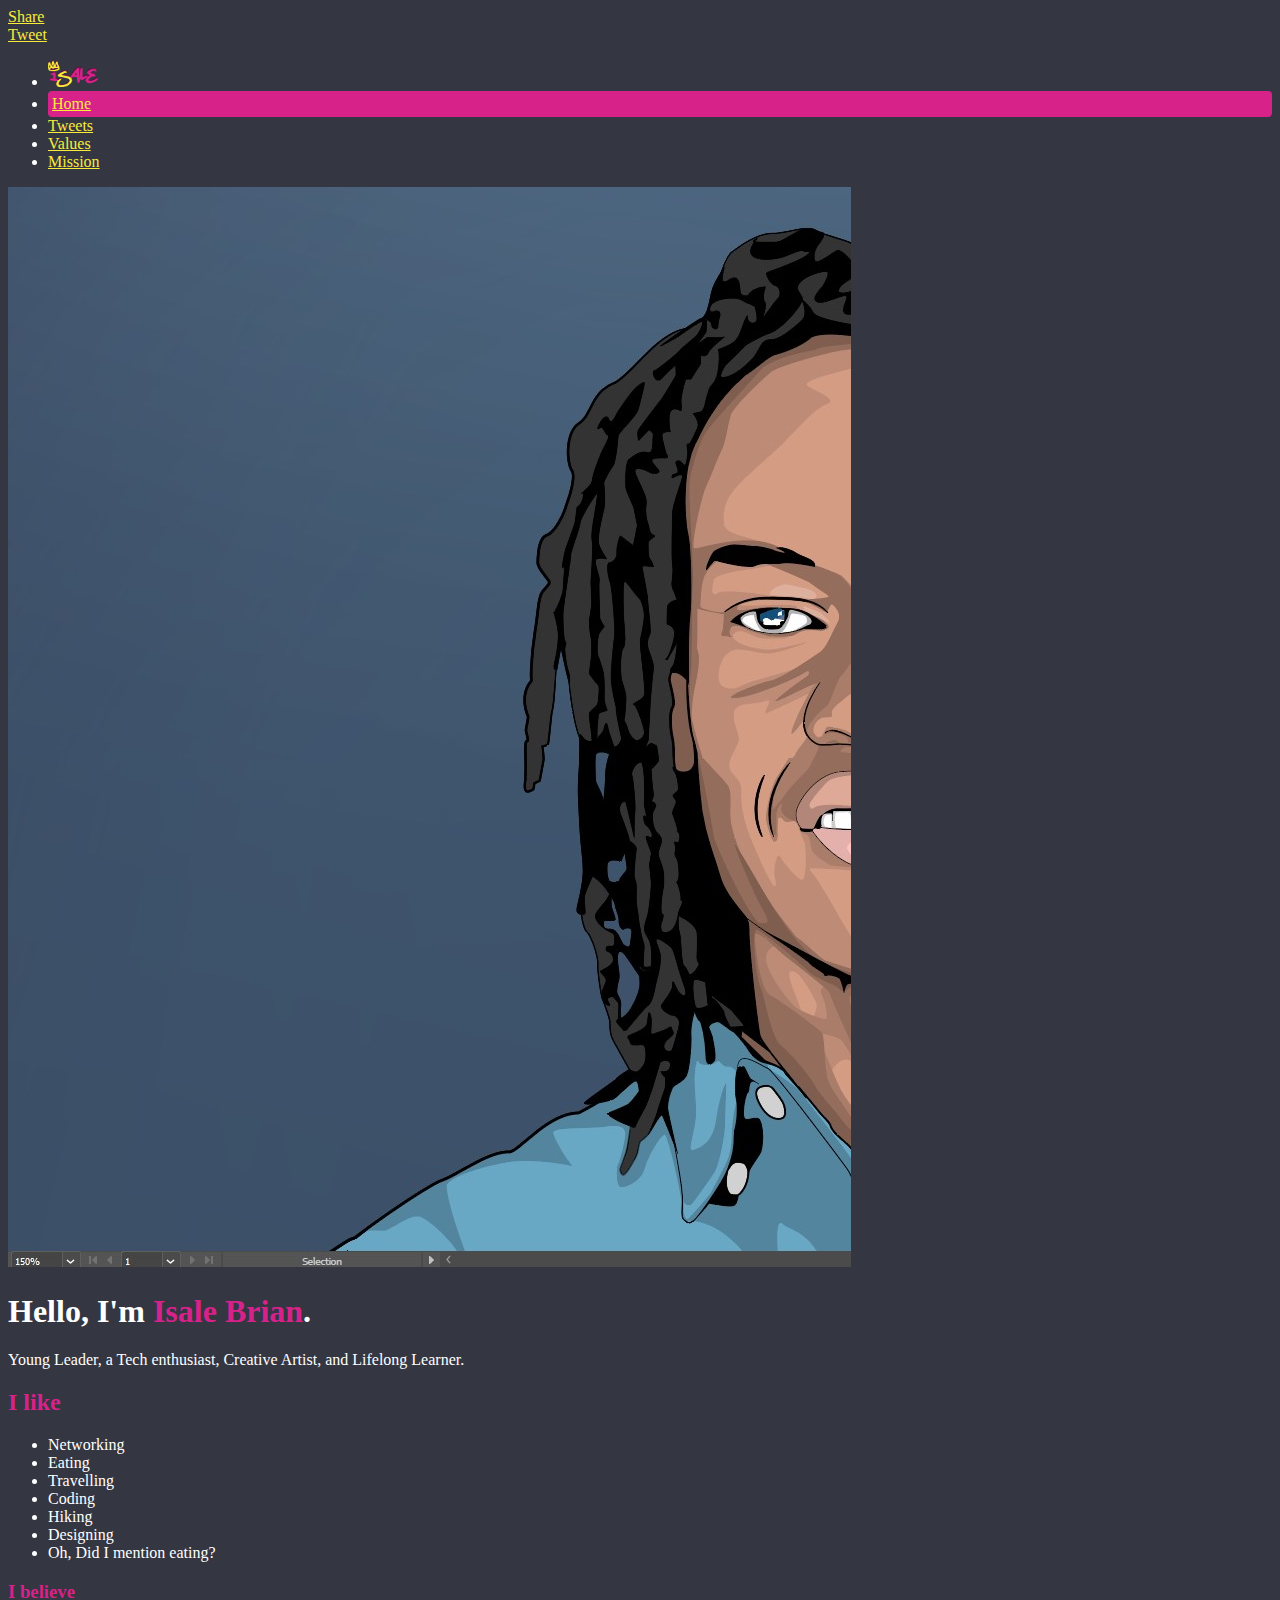
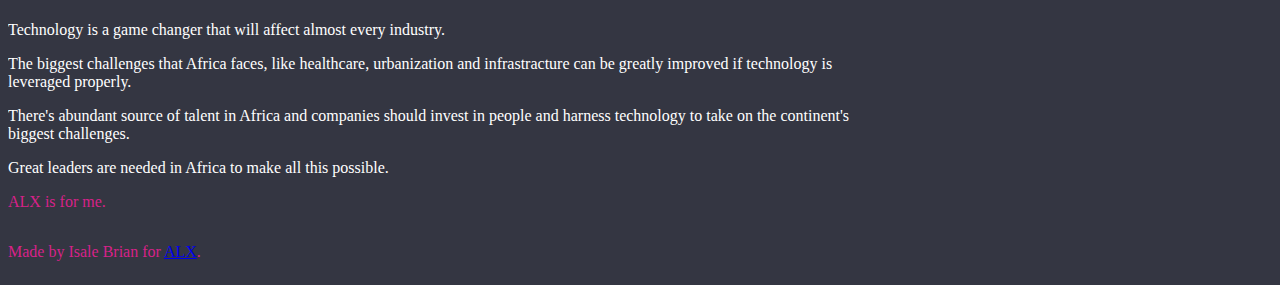
==== index.html @ 46179f8f "add travelling" ====
<!DOCTYPE html>
<html lang="en">

<head>
  <meta charset="UTF-8">
  <meta name="viewport" content="width=device-width, initial-scale=1.0">
  <link href="https://alx-apply.hbtn.io/level2/school.css" rel="stylesheet">
  <link href="styles.css" rel="stylesheet">
  <script src="behavior.js"></script>

  <!-- Twitter widget -->
  <script>window.twttr = (function (d, s, id) {
      var js, fjs = d.getElementsByTagName(s)[0],
        t = window.twttr || {};
      if (d.getElementById(id)) return t;
      js = d.createElement(s);
      js.id = id;
      js.src = "https://platform.twitter.com/widgets.js";
      fjs.parentNode.insertBefore(js, fjs);

      t._e = [];
      t.ready = function (f) {
        t._e.push(f);
      };

      return t;
    }(document, "script", "twitter-wjs"));</script>
  <!-- Twitter widget -->

  <title>Isale</title>
</head>

<body class="works_on_smartphone">

  <!--  For Facebook -->
  <div id="fb-root"></div>
  <script async defer crossorigin="anonymous"
    src="https://connect.facebook.net/en_GB/sdk.js#xfbml=1&version=v10.0&appId=234277553148&autoLogAppEvents=1"
    nonce="K2XERHwt"></script>
  <!--  For Facebook -->

  <header>
    <div class="right">
      <!--Facebook Share Button-->
      <div class="fb-share-button" data-href="http://35.172.164.5/" data-layout="button_count" data-size="large"><a
          target="_blank"
          href="https://www.facebook.com/sharer/sharer.php?u=http%3A%2F%2F35.172.164.5%2F&amp;src=sdkpreparse"
          class="fb-xfbml-parse-ignore">Share</a></div>
      <!--  Facebook Share Button End-->

      <!--  Twitter Share Button-->
      <a class="twitter-share-button" href="https://twitter.com/intent/tweet?text=Check%20out%20Brians%20alx%20page"
        data-size="large">
        Tweet</a>
      <!--  Twitter Share Button End-->


    </div>
    <ul>
      <li class="logo"><a href="index.html"><img src="images/isale-logo.png" alt="Isale Logo"></a></li>
      <li class="active_page"><a href="index.html">Home</a></li>
      <li><a href="tweets.html">Tweets</a></li>
      <li><a href="values.html">Values</a></li>
      <li> <a href="mission.html">Mission</a></li>
    </ul>

  </header>

  <main>
    <article>

      <img src="images/isale.jpg" alt="Isale's Image" id="smart_thumbnail" class="" title="Click me">
      <h1>Hello, I'm <span class="color"> Isale Brian</span>.</h1>
      <p>Young Leader, a Tech enthusiast, Creative Artist, and Lifelong Learner.</p>

      <h2><span class="color">I like</span></h2>
      <ul>
        <li>Networking</li>
        <li>Eating</li>
        <li>Travelling</li>
        <li>Coding</li>
        <li>Hiking</li>
        <li>Designing</li>
        <li>Oh, Did I mention eating?</li>
      </ul>

      <h3><span class="color">I believe</span></h3>
      <p>Technology is a game changer that will affect almost every industry.</p>
      <p>The biggest challenges that Africa faces, like healthcare, urbanization and infrastracture can be greatly
        improved if technology is leveraged properly.</p>
      <p>There's abundant source of talent in Africa and companies should invest in people and harness technology to
        take on the continent's biggest challenges.</p>
      <p>Great leaders are needed in Africa to make all this possible.</p>
      <p><span class="color">ALX is for me.</span></p>

    </article>

    <aside>
      <!-- <p>
        placeholder to add comment thread later
      </p> -->

      <div id="disqus_thread"></div>
      <script>
        /**
        *  RECOMMENDED CONFIGURATION VARIABLES: EDIT AND UNCOMMENT THE SECTION BELOW TO INSERT DYNAMIC VALUES FROM YOUR PLATFORM OR CMS.
        *  LEARN WHY DEFINING THESE VARIABLES IS IMPORTANT: https://disqus.com/admin/universalcode/#configuration-variables    */
        /*
        var disqus_config = function () {
        this.page.url = PAGE_URL;  // Replace PAGE_URL with your page's canonical URL variable
        this.page.identifier = PAGE_IDENTIFIER; // Replace PAGE_IDENTIFIER with your page's unique identifier variable
        };
        */
        (function () { // DON'T EDIT BELOW THIS LINE
          var d = document, s = d.createElement('script');
          s.src = 'https://isale.disqus.com/embed.js';
          s.setAttribute('data-timestamp', +new Date());
          (d.head || d.body).appendChild(s);
        })();
      </script>
      <noscript>Please enable JavaScript to view the <a href="https://disqus.com/?ref_noscript">comments powered by
          Disqus.</a></noscript>

    </aside>

  </main>

  <footer>
    <p>
      <span class="color">Made by Isale Brian for <a href="https://alx-apply.hbtn.io" target="_blank">ALX</a>.</span>
    </p>
  </footer>

</body>

</html>
---- styles.css ----
body {
  display: flex;
  flex-direction: column;
  background-color: #343642;
  color: #fff ;
}

main {
  display: flex;
  flex-direction: row;
  flex: auto;
}

article {
  flex: 2;
  overflow-y: auto;
}

aside {
  flex: 1;
  overflow-y: auto;
}

header a {
  color: #F8EC39;
}

span.color {
  color: #D72289;
}

li a img{
  max-width: 50px;
} 


li.active_page {
  background-color: #D72289;
  padding: 4px;
  border-radius: 4px;
  }
  
  li.active_page a{
    color: #F8EC39;
    }
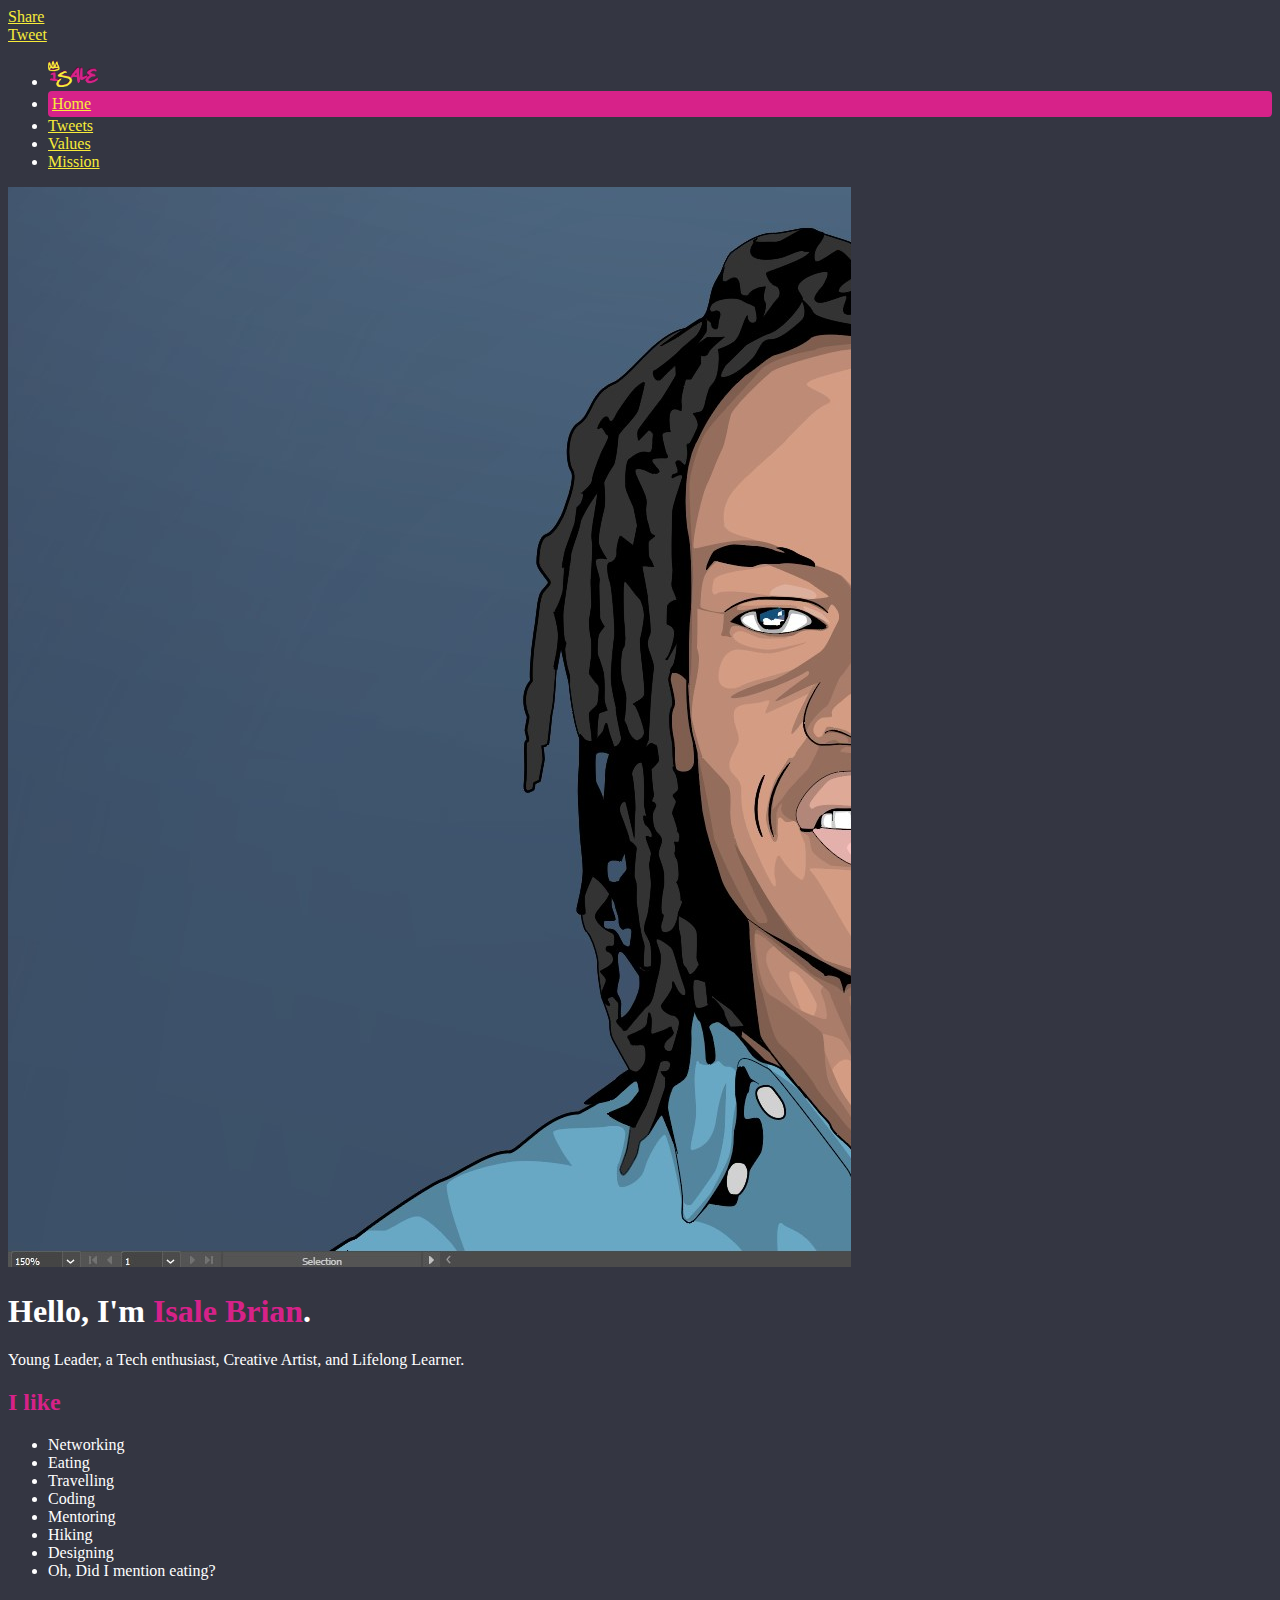
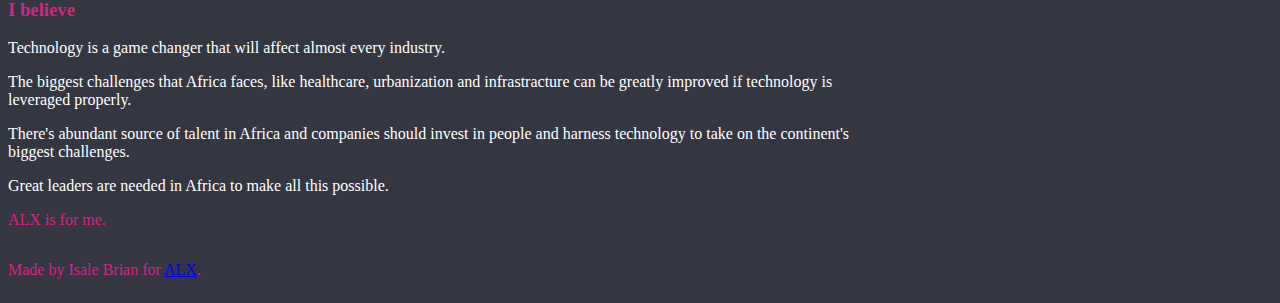
==== commit 495aa35f: "add mentoring" ====
--- a/index.html
+++ b/index.html
@@ -79,6 +79,7 @@
         <li>Eating</li>
         <li>Travelling</li>
         <li>Coding</li>
+        <li>Mentoring</li>
         <li>Hiking</li>
         <li>Designing</li>
         <li>Oh, Did I mention eating?</li>
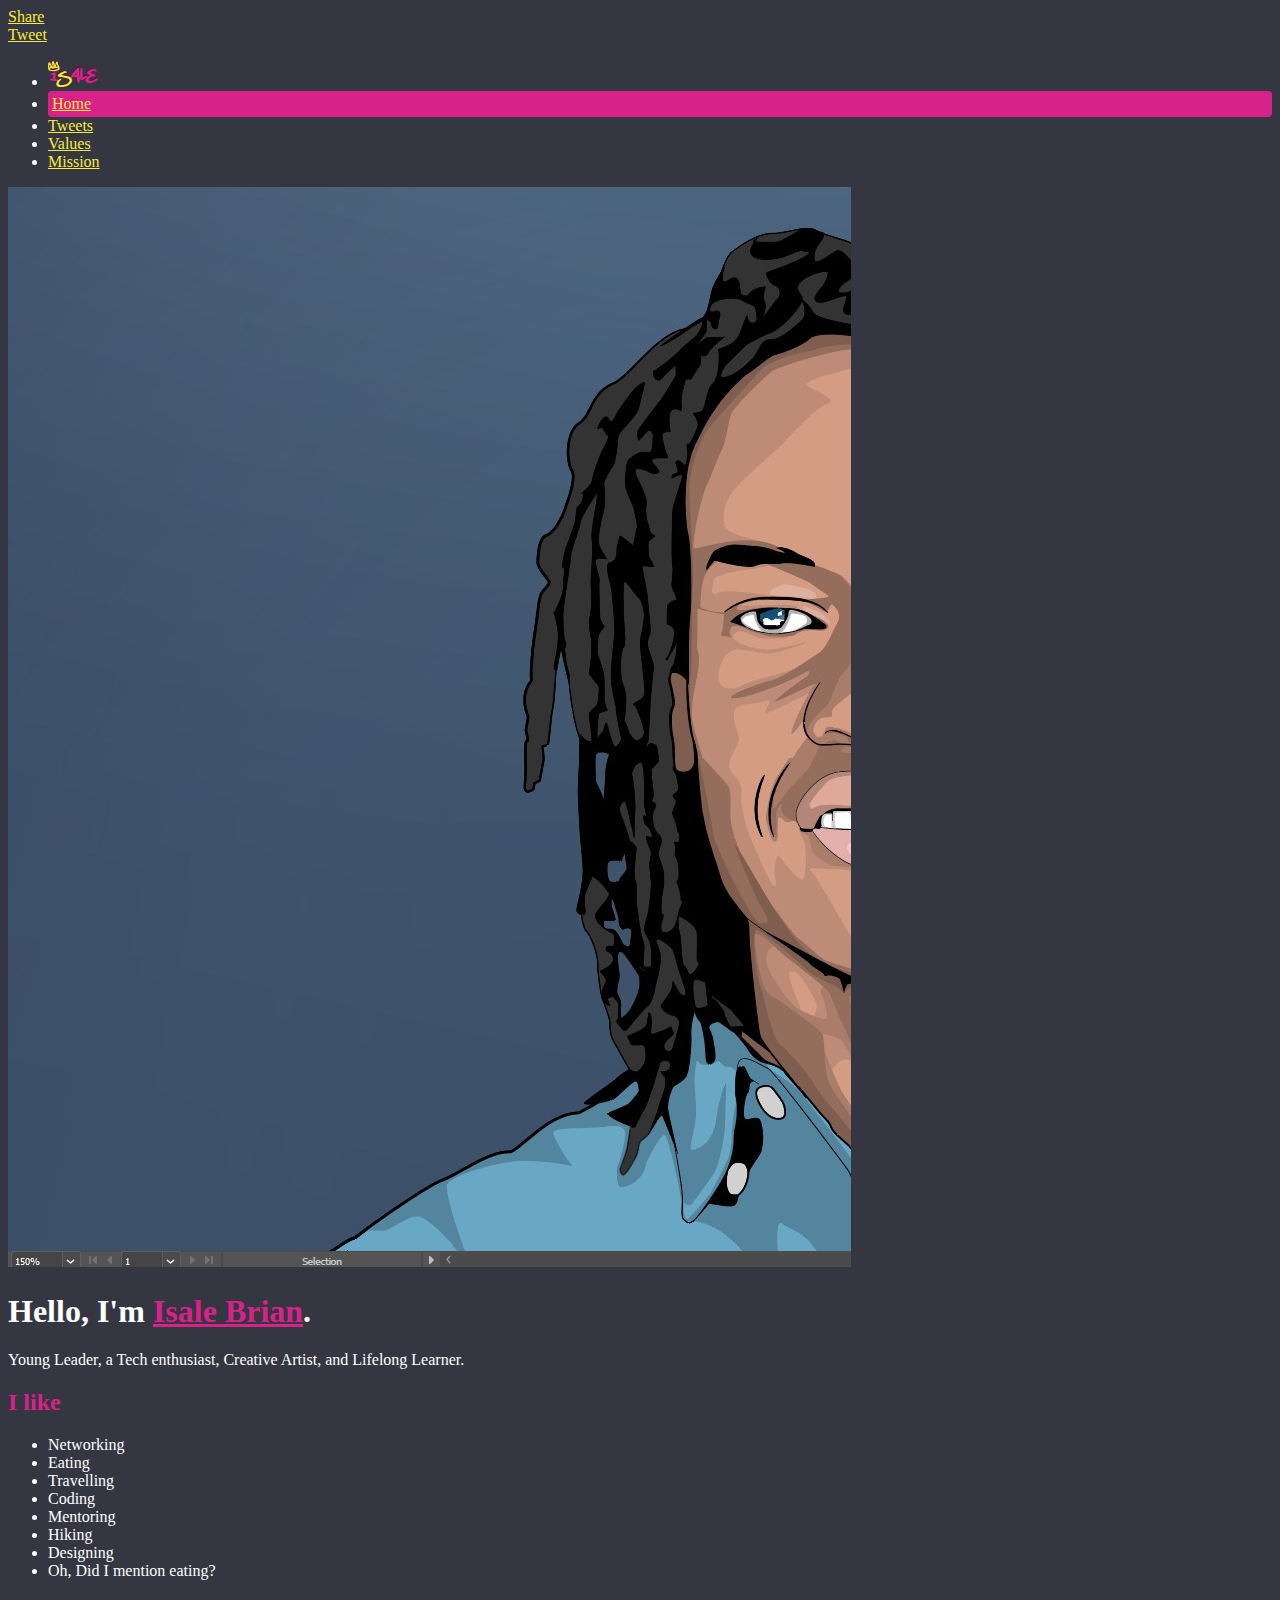
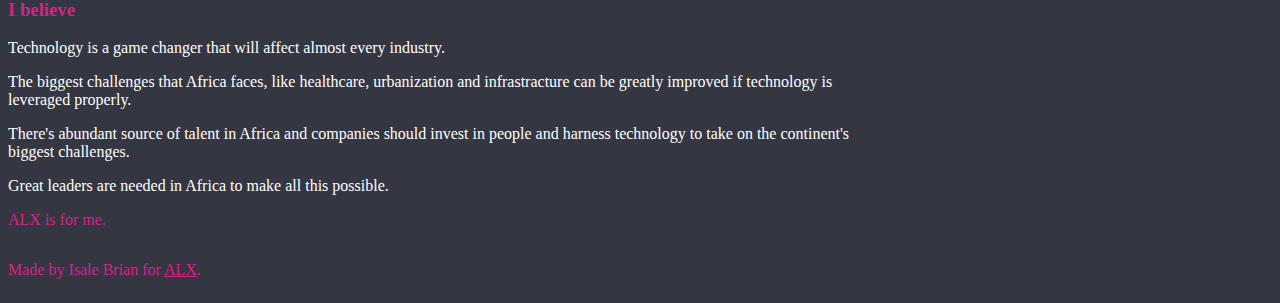
==== commit e5e68897: "color changes" ====
--- a/index.html
+++ b/index.html
@@ -70,7 +70,7 @@
     <article>
 
       <img src="images/isale.jpg" alt="Isale's Image" id="smart_thumbnail" class="" title="Click me">
-      <h1>Hello, I'm <span class="color"> Isale Brian</span>.</h1>
+      <h1>Hello, I'm <span class="color"> <a href="https://isalebryan.me/"> Isale Brian</a></span>.</h1>
       <p>Young Leader, a Tech enthusiast, Creative Artist, and Lifelong Learner.</p>
 
       <h2><span class="color">I like</span></h2>
--- a/styles.css
+++ b/styles.css
@@ -3,6 +3,10 @@
   flex-direction: column;
   background-color: #343642;
   color: #fff ;
+}
+
+a {
+  color: #D72289;
 }
 
 main {
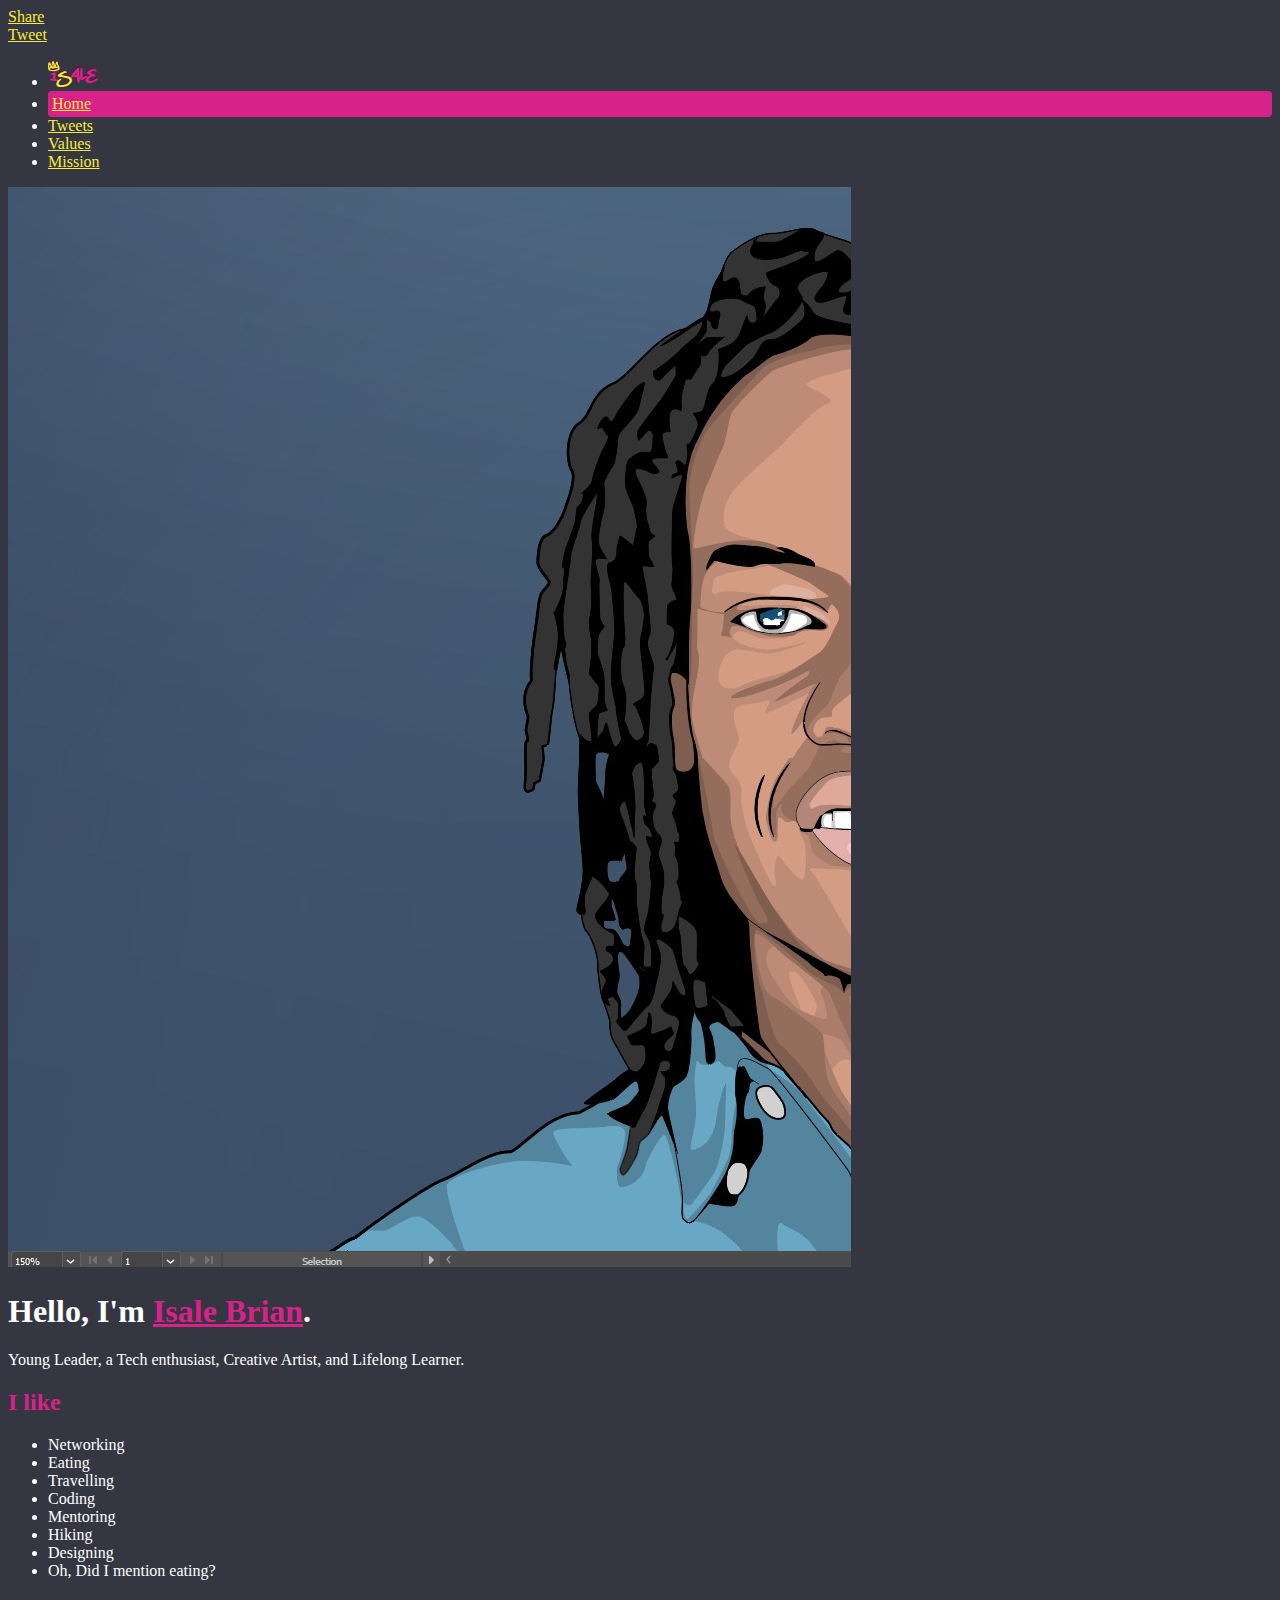
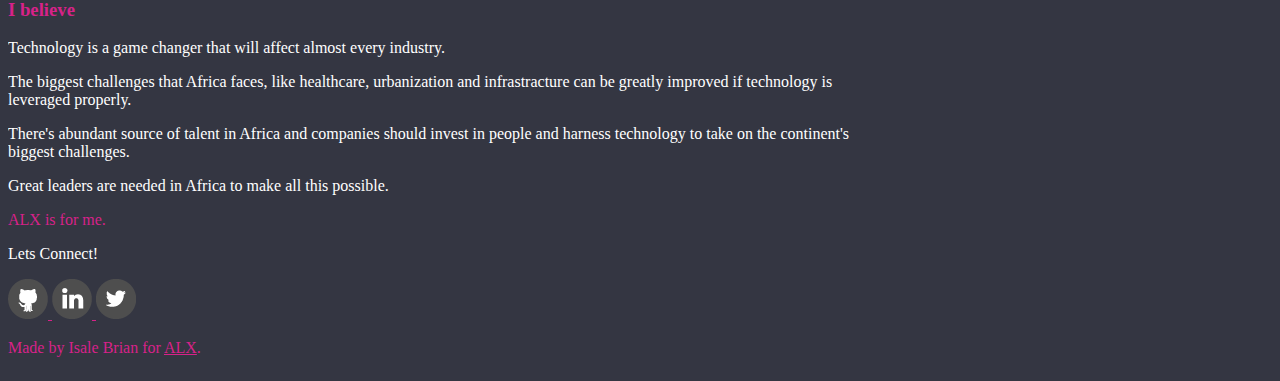
==== commit cfa13337: "add social icons" ====
--- a/index.html
+++ b/index.html
@@ -4,8 +4,12 @@
 <head>
   <meta charset="UTF-8">
   <meta name="viewport" content="width=device-width, initial-scale=1.0">
+  <!-- CSS -->
   <link href="https://alx-apply.hbtn.io/level2/school.css" rel="stylesheet">
   <link href="styles.css" rel="stylesheet">
+  <!-- Favicon -->
+  <link rel="icon" href="cursor.ico" type="image/x-icon"/>
+  <!-- JS -->
   <script src="behavior.js"></script>
 
   <!-- Twitter widget -->
@@ -93,7 +97,17 @@
         take on the continent's biggest challenges.</p>
       <p>Great leaders are needed in Africa to make all this possible.</p>
       <p><span class="color">ALX is for me.</span></p>
-
+      <p>Lets Connect!</p>
+      <a href="https://github.com/BryanAim">
+        <img src="images/icons/icon_github.png" alt="github-icon">
+      </a>
+      <a href="https://www.linkedin.com/in/brian-isale/">
+        <img src="images/icons/icon_linkedin.png" alt="linkedin-icon">
+      </a>
+      <a href="https://twitter.com/IsaleBryan">
+        <img src="images/icons/icon_twitter.png" alt="twitter-icon">
+      </a>
+      
     </article>
 
     <aside>
--- a/styles.css
+++ b/styles.css
@@ -1,19 +1,7 @@
-body {
-  display: flex;
-  flex-direction: column;
-  background-color: #343642;
-  color: #fff ;
-}
-
 a {
   color: #D72289;
 }
 
-main {
-  display: flex;
-  flex-direction: row;
-  flex: auto;
-}
 
 article {
   flex: 2;
@@ -25,18 +13,27 @@
   overflow-y: auto;
 }
 
+body {
+  display: flex;
+  flex-direction: column;
+  background-color: #343642;
+  color: #fff ;
+}
+
 header a {
   color: #F8EC39;
 }
 
-span.color {
+li a:hover{
   color: #D72289;
+  background-color: #F8EC39;
+  padding: 4px;
+  border-radius: 4px;
 }
 
 li a img{
   max-width: 50px;
 } 
-
 
 li.active_page {
   background-color: #D72289;
@@ -44,8 +41,18 @@
   border-radius: 4px;
   }
   
-  li.active_page a{
-    color: #F8EC39;
-    }
+li.active_page a{
+  color: #F8EC39;
+  }
 
- +
+main {
+  display: flex;
+  flex-direction: row;
+  flex: auto;
+}
+
+
+span.color {
+  color: #D72289;
+}
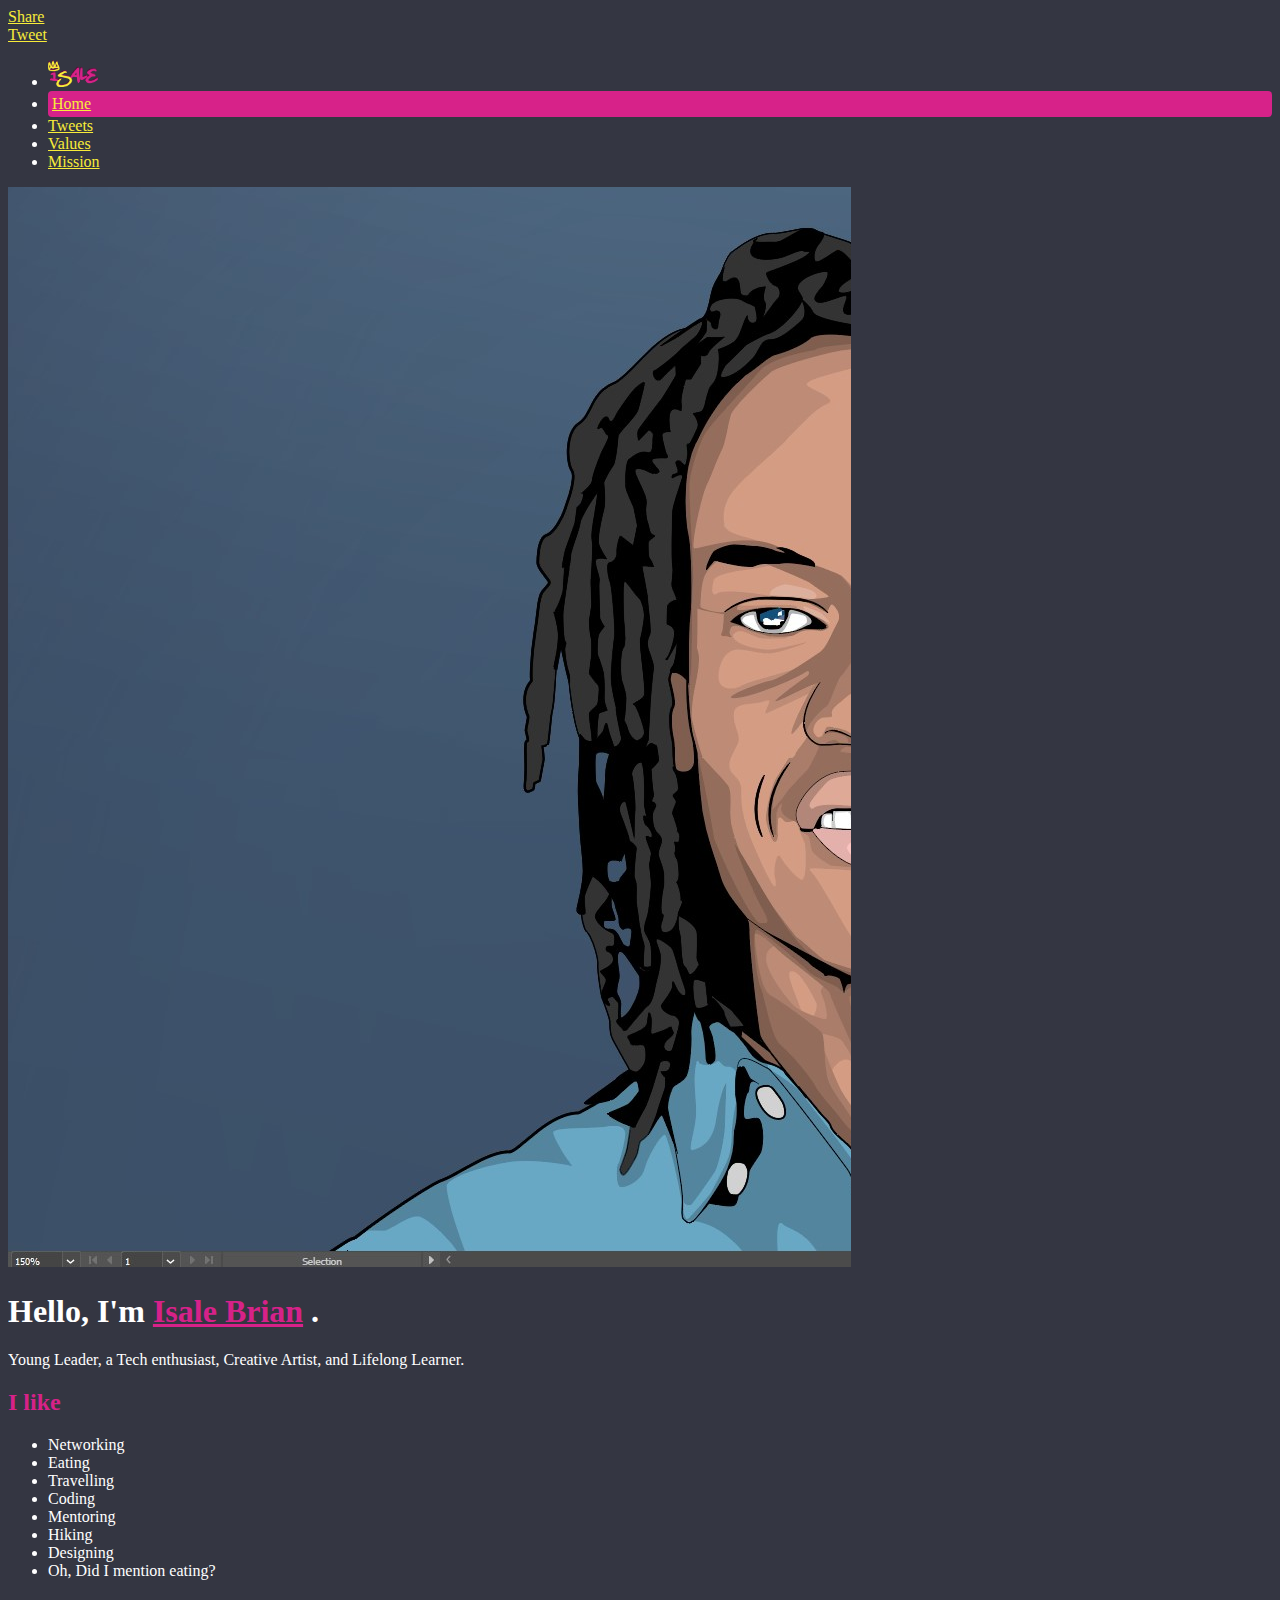
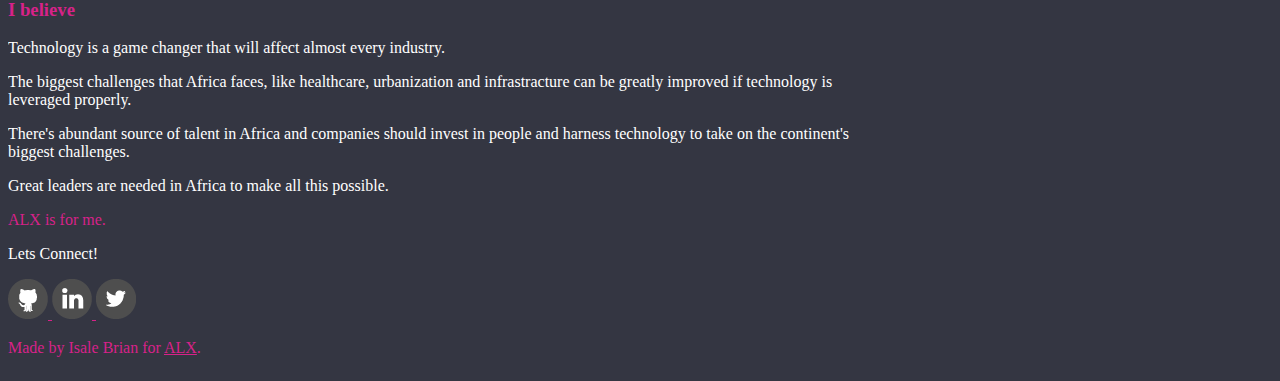
==== commit 1a261e55: "format" ====
--- a/index.html
+++ b/index.html
@@ -31,7 +31,7 @@
     }(document, "script", "twitter-wjs"));</script>
   <!-- Twitter widget -->
 
-  <title>Isale</title>
+  <title>Isale Brian</title>
 </head>
 
 <body class="works_on_smartphone">
@@ -45,6 +45,7 @@
 
   <header>
     <div class="right">
+
       <!--Facebook Share Button-->
       <div class="fb-share-button" data-href="http://35.172.164.5/" data-layout="button_count" data-size="large"><a
           target="_blank"
@@ -60,6 +61,7 @@
 
 
     </div>
+    <!-- Navigation -->
     <ul>
       <li class="logo"><a href="index.html"><img src="images/isale-logo.png" alt="Isale Logo"></a></li>
       <li class="active_page"><a href="index.html">Home</a></li>
@@ -67,6 +69,7 @@
       <li><a href="values.html">Values</a></li>
       <li> <a href="mission.html">Mission</a></li>
     </ul>
+        <!-- Navigation End-->
 
   </header>
 
@@ -74,10 +77,21 @@
     <article>
 
       <img src="images/isale.jpg" alt="Isale's Image" id="smart_thumbnail" class="" title="Click me">
-      <h1>Hello, I'm <span class="color"> <a href="https://isalebryan.me/"> Isale Brian</a></span>.</h1>
-      <p>Young Leader, a Tech enthusiast, Creative Artist, and Lifelong Learner.</p>
 
-      <h2><span class="color">I like</span></h2>
+      <h1>Hello, I'm 
+        <span class="color"> 
+          <a href="https://isalebryan.me/"> Isale Brian</a>
+        </span>.
+      </h1>
+
+      <p>
+        Young Leader, a Tech enthusiast, Creative Artist, and Lifelong Learner.
+      </p>
+
+      <h2>
+        <span class="color">I like</span>
+      </h2>
+
       <ul>
         <li>Networking</li>
         <li>Eating</li>
@@ -89,15 +103,31 @@
         <li>Oh, Did I mention eating?</li>
       </ul>
 
-      <h3><span class="color">I believe</span></h3>
+      <h3>
+        <span class="color">I believe</span>
+      </h3>
+
       <p>Technology is a game changer that will affect almost every industry.</p>
-      <p>The biggest challenges that Africa faces, like healthcare, urbanization and infrastracture can be greatly
-        improved if technology is leveraged properly.</p>
-      <p>There's abundant source of talent in Africa and companies should invest in people and harness technology to
-        take on the continent's biggest challenges.</p>
-      <p>Great leaders are needed in Africa to make all this possible.</p>
-      <p><span class="color">ALX is for me.</span></p>
-      <p>Lets Connect!</p>
+      <p>
+        The biggest challenges that Africa faces, like healthcare, urbanization and infrastracture can be greatly
+        improved if technology is leveraged properly.
+      </p>
+      <p>
+        There's abundant source of talent in Africa and companies should invest in people and harness technology to
+        take on the continent's biggest challenges.
+      </p>
+      <p>
+        Great leaders are needed in Africa to make all this possible.
+      </p>
+      <p>
+        <span class="color">ALX is for me.</span>
+      </p>
+      
+      <!-- Socials -->
+      <p>
+        Lets Connect!
+      </p>
+      
       <a href="https://github.com/BryanAim">
         <img src="images/icons/icon_github.png" alt="github-icon">
       </a>
@@ -107,13 +137,16 @@
       <a href="https://twitter.com/IsaleBryan">
         <img src="images/icons/icon_twitter.png" alt="twitter-icon">
       </a>
-      
+          <!-- Socials End -->
+
     </article>
 
     <aside>
       <!-- <p>
         placeholder to add comment thread later
       </p> -->
+
+          <!-- Disqus -->
 
       <div id="disqus_thread"></div>
       <script>
@@ -136,6 +169,8 @@
       <noscript>Please enable JavaScript to view the <a href="https://disqus.com/?ref_noscript">comments powered by
           Disqus.</a></noscript>
 
+      <!-- Disqus End-->    
+
     </aside>
 
   </main>
